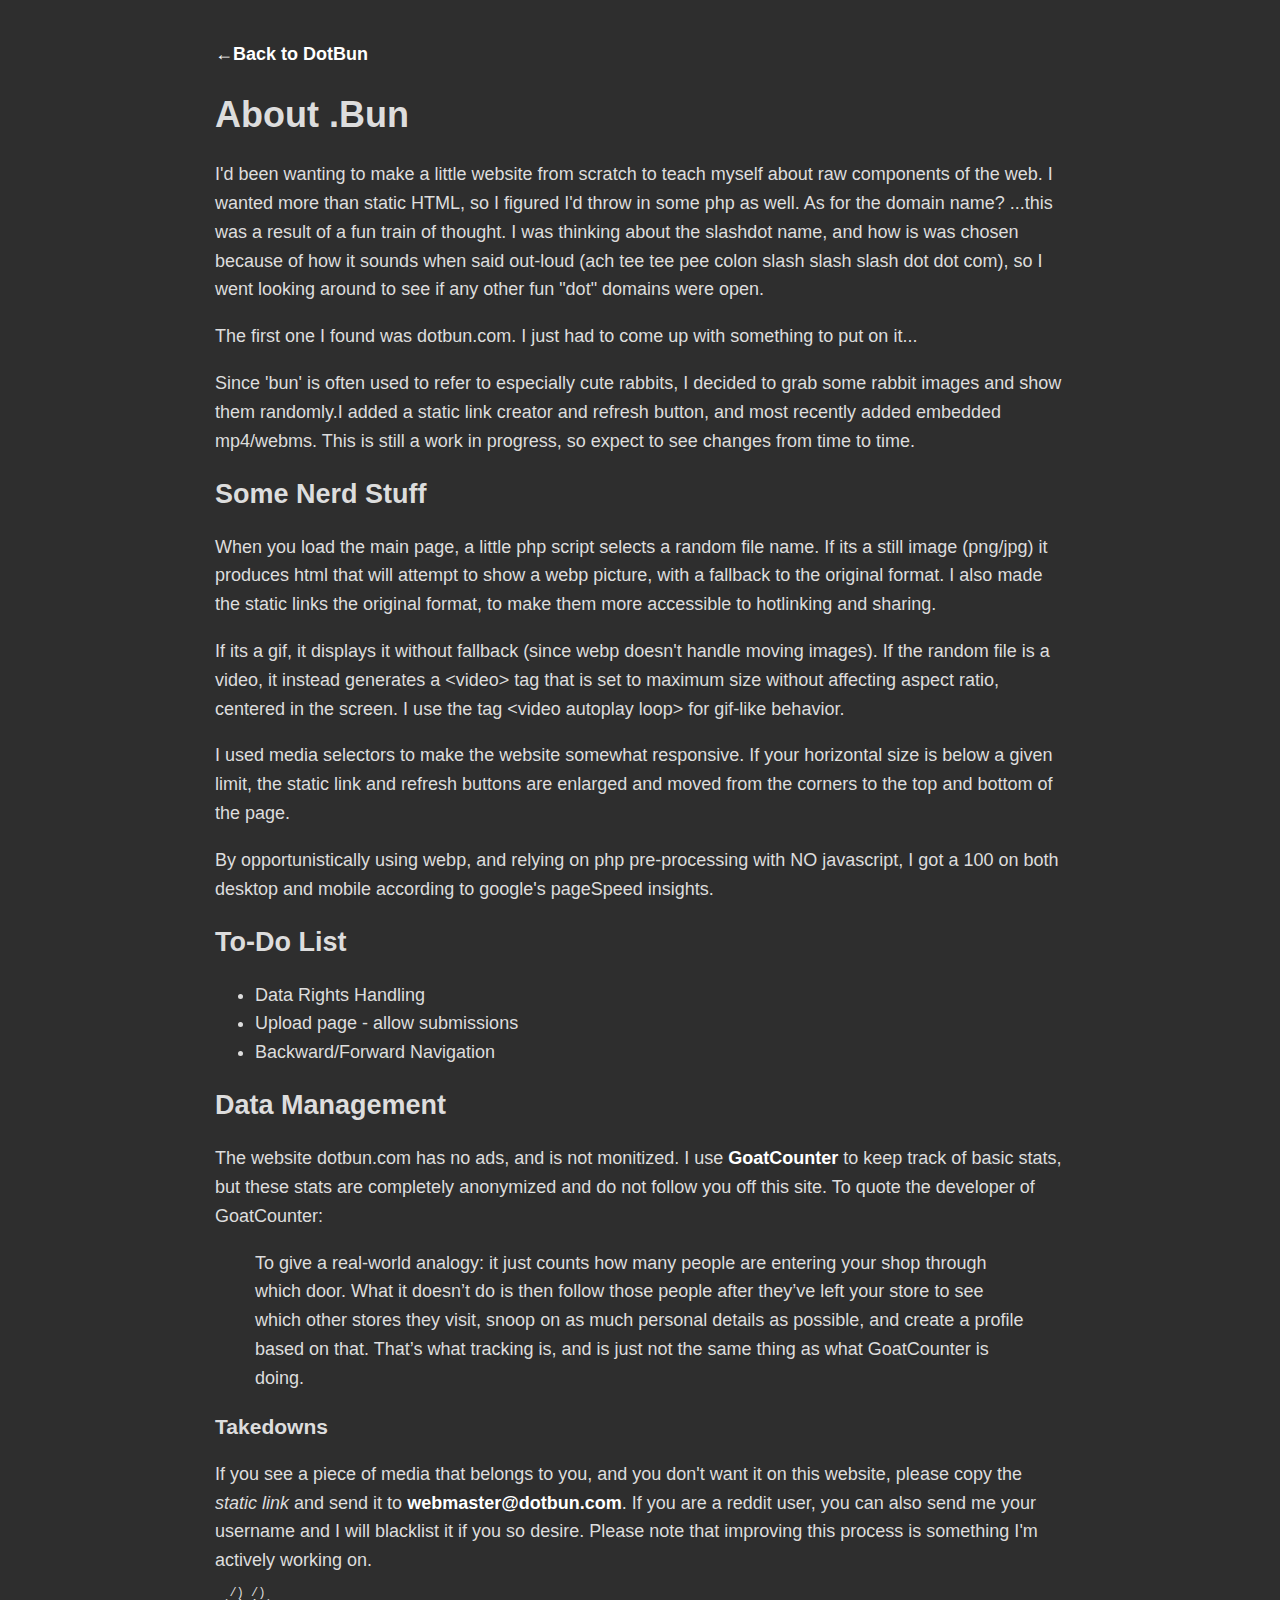
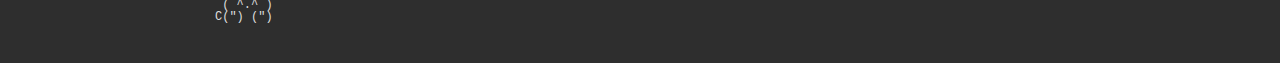
==== about.html @ f20161e6 "dotbun website files" ====
<html>
<head>
<title> About .Bun</title>
<meta content="text/html;charset=utf-8" http-equiv="Content-Type">
<link rel="stylesheet" href="css/about.css">
</head>
<body>
	<h4><a href="https://dotbun.com"/>←Back to DotBun</a></h4>

<h1>About .Bun </h1> 

<p>I'd been wanting to make a little website from scratch to teach myself about raw components of the web. 
I wanted more than static HTML, so I figured I'd throw in some php as well. As for the domain name? ...this 
was a result of a fun train of thought. I was thinking about the slashdot name, and how is was chosen because 
of how it sounds when said out-loud (ach tee tee pee colon slash slash slash dot dot com), so I went looking 
around to see if any other fun "dot" domains were open.</p>

<p>The first one I found was dotbun.com. I just had to come up with something to put on it...</p>

<p>Since 'bun' is often used to refer to especially cute rabbits, I decided to grab some rabbit images and 
show them randomly.I added a static link creator and refresh button, and most recently added embedded 
mp4/webms. This is still a work in progress, so expect to see changes from time to time.</p>

<h2>Some Nerd Stuff</h2>

<p>When you load the main page, a little php script selects a random file name. 
If its a still image (png/jpg) it produces html that will attempt to show a webp picture, with a fallback to the original format. 
I also made the static links the original format, to make them more accessible to hotlinking and sharing.</p>

<p>If its a gif, it displays it without fallback (since webp doesn't handle moving images).
If the random file is a video, it instead generates a &lt;video&gt;  tag that is set to maximum size without affecting aspect ratio, 
centered in the screen. I use the tag &lt;video autoplay loop&gt; for gif-like behavior.<p>

<p>I used media selectors to make the website somewhat responsive. If your horizontal size is below a given limit, the static link and 
refresh buttons are enlarged and moved from the corners to the top and bottom of the page.</p>

<p>By opportunistically using webp, and relying on php pre-processing with NO javascript, I got a 100 on both desktop and mobile according to google's pageSpeed insights.</p>

<h2> To-Do List </h2>

<ul>
  <li>Data Rights Handling</li>
  <li>Upload page - allow submissions</li>
  <li>Backward/Forward Navigation</li>
</ul>

<h2>Data Management</h2>
The website dotbun.com has no ads, and is not monitized. I use <a href="https://dotbun.goatcounter.com">GoatCounter</a> to keep track of basic stats, but these stats are completely anonymized and do not follow you off this site. To quote the developer of GoatCounter:
<blockquote cite="https://www.arp242.net/dnt.html">
To give a real-world analogy: it just counts how many people are entering your shop through which door. What it doesn’t do is then follow those people after they’ve left your store to see which other stores they visit, snoop on as much personal details as possible, and create a profile based on that. That’s what tracking is, and is just not the same thing as what GoatCounter is doing.
</blockquote>
<h3>Takedowns</h3>
If you see a piece of media that belongs to you, and you don't want it on this website, please copy the <i>static link</i> and send it to 
<script>document.write('<'+'a'+' '+'h'+'r'+'e'+'f'+'='+"'"+'m'+'a'+'&'+'#'+'1'+'0'+'5'+';'+'l'+'t'+'o'+'&'+'#'+'5'+'8'+';'+
'w'+'%'+'6'+'5'+'b'+'%'+'6'+'D'+'a'+'s'+'t'+'e'+'r'+'&'+'#'+'6'+'4'+';'+'d'+'&'+'#'+'1'+'1'+'1'+';'+
'&'+'#'+'1'+'1'+'6'+';'+'b'+'u'+'n'+'&'+'#'+'4'+'6'+';'+'c'+'&'+'#'+'1'+'1'+'1'+';'+'m'+"'"+'>'+'w'+
'e'+'b'+'m'+'&'+'#'+'9'+'7'+';'+'s'+'t'+'e'+'&'+'#'+'1'+'1'+'4'+';'+'&'+'#'+'6'+'4'+';'+'d'+'o'+'&'+
'#'+'1'+'1'+'6'+';'+'b'+'&'+'#'+'1'+'1'+'7'+';'+'n'+'&'+'#'+'4'+'6'+';'+'c'+'o'+'&'+'#'+'1'+'0'+'9'+
';'+'<'+'/'+'a'+'>');</script><noscript>[Turn on JavaScript to see the email address]</noscript>. If you are a reddit user, you can also send me your username and I will blacklist it if you so desire.

Please note that improving this process is something I'm actively working on.

<div class="ascii-art">
  /) /)
 ( ^.^ )
C(") (")
</div>
<script data-goatcounter="https://dotbun.goatcounter.com/count"
        async src="//gc.zgo.at/count.js"></script>
<noscript><img src="https://MYCODE.goatcounter.com/count?p=/test-img"></noscript>
</body>
</html>
---- css/about.css ----
body {
    margin: 40px auto;
    max-width: 850px;
    line-height: 1.6;
    font-family: segoe UI, Helvetica, Veranda, sans-serif;
    font-size: 18px;
    background-color: #2e2e2e;
    color: #ddd;
    padding: 0 10px;
}
h1,
h2,
h3 {
    line-height: 1.2;
}


a {
  color: white;
  font-family: Arial, Helvetica, sans-serif;
  font-weight: bold;
}

a:link {
  text-decoration: none;
}

a:visited {
  text-decoration: none;
}

a:hover {
  text-decoration: underline;
}

.ascii-art {
    font-family: monospace;
    white-space: pre;
    line-height: 1;
    font-size: 12px;
}
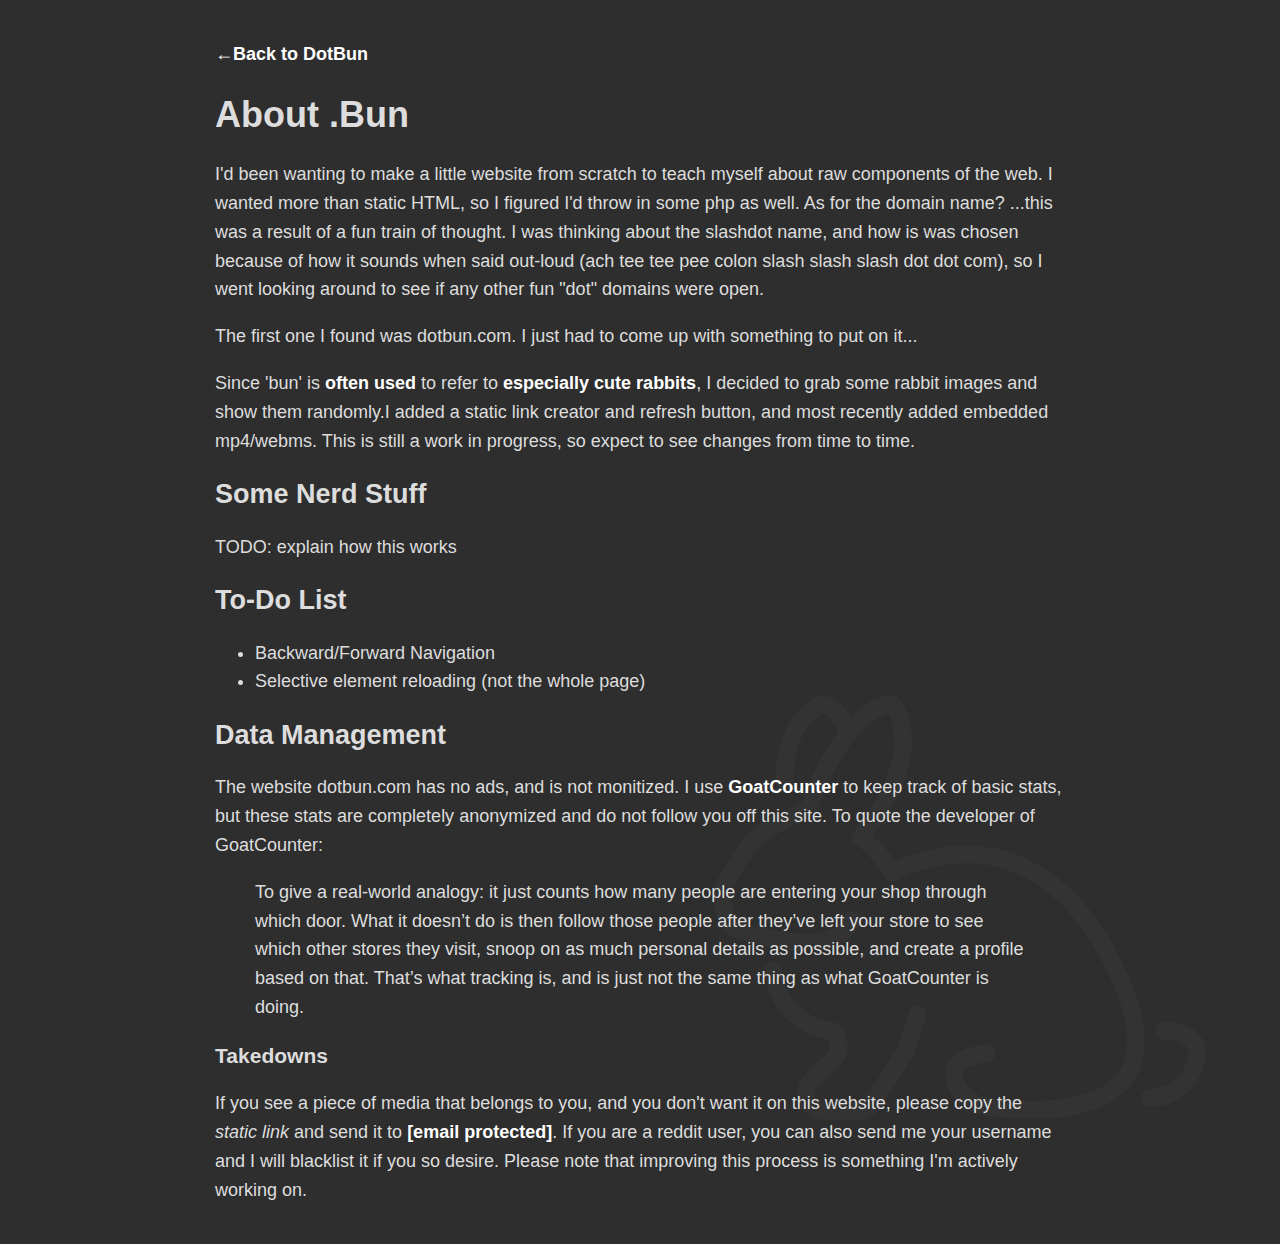
==== commit fe3931e8: "V0.0.1 initial working on AWS" ====
--- a/about.html
+++ b/about.html
@@ -1,73 +1,56 @@
 <html>
+
 <head>
-<title> About .Bun</title>
-<meta content="text/html;charset=utf-8" http-equiv="Content-Type">
-<link rel="stylesheet" href="css/about.css">
+    <title> About .Bun</title>
+    <meta content="text/html;charset=utf-8" http-equiv="Content-Type">
+    <link rel="stylesheet" href="css/about.css">
+    <link rel="canonical" href="https://dotbun.com/about.html">
+    <!--Analytics-->
+    <script data-goatcounter="https://dotbun.goatcounter.com/count" async src="//gc.zgo.at/count.js"></script>
 </head>
+
 <body>
-	<h4><a href="https://dotbun.com"/>←Back to DotBun</a></h4>
+    <h4><a href="index.html">←Back to DotBun</a></h4>
 
-<h1>About .Bun </h1> 
+    <h1>About .Bun </h1>
 
-<p>I'd been wanting to make a little website from scratch to teach myself about raw components of the web. 
-I wanted more than static HTML, so I figured I'd throw in some php as well. As for the domain name? ...this 
-was a result of a fun train of thought. I was thinking about the slashdot name, and how is was chosen because 
-of how it sounds when said out-loud (ach tee tee pee colon slash slash slash dot dot com), so I went looking 
-around to see if any other fun "dot" domains were open.</p>
+    <p>I'd been wanting to make a little website from scratch to teach myself about raw components of the web. I wanted more than static HTML, so I figured I'd throw in some php as well. As for the domain name? ...this was a result of a fun train of thought.
+        I was thinking about the slashdot name, and how is was chosen because of how it sounds when said out-loud (ach tee tee pee colon slash slash slash dot dot com), so I went looking around to see if any other fun "dot" domains were open.</p>
 
-<p>The first one I found was dotbun.com. I just had to come up with something to put on it...</p>
+    <p>The first one I found was dotbun.com. I just had to come up with something to put on it...</p>
 
-<p>Since 'bun' is often used to refer to especially cute rabbits, I decided to grab some rabbit images and 
-show them randomly.I added a static link creator and refresh button, and most recently added embedded 
-mp4/webms. This is still a work in progress, so expect to see changes from time to time.</p>
+    <p>Since 'bun' is <a href="https://xkcd.com/1682/">often</a> <a href="https://xkcd.com/1871/">used</a> to refer to <a href="https://xkcd.com/1903/">especially cute</a> <a href="https://xkcd.com/2349/">rabbits</a>, I decided to grab some rabbit images
+        and show them randomly.I added a static link creator and refresh button, and most recently added embedded mp4/webms. This is still a work in progress, so expect to see changes from time to time.
+    </p>
 
-<h2>Some Nerd Stuff</h2>
+    <h2>Some Nerd Stuff</h2>
 
-<p>When you load the main page, a little php script selects a random file name. 
-If its a still image (png/jpg) it produces html that will attempt to show a webp picture, with a fallback to the original format. 
-I also made the static links the original format, to make them more accessible to hotlinking and sharing.</p>
+    <p> TODO: explain how this works
 
-<p>If its a gif, it displays it without fallback (since webp doesn't handle moving images).
-If the random file is a video, it instead generates a &lt;video&gt;  tag that is set to maximum size without affecting aspect ratio, 
-centered in the screen. I use the tag &lt;video autoplay loop&gt; for gif-like behavior.<p>
+        <h2> To-Do List </h2>
 
-<p>I used media selectors to make the website somewhat responsive. If your horizontal size is below a given limit, the static link and 
-refresh buttons are enlarged and moved from the corners to the top and bottom of the page.</p>
+        <ul>
+            <li>Backward/Forward Navigation</li>
+            <li>Selective element reloading (not the whole page)</li>
+        </ul>
 
-<p>By opportunistically using webp, and relying on php pre-processing with NO javascript, I got a 100 on both desktop and mobile according to google's pageSpeed insights.</p>
+        <h2>Data Management</h2>
+        The website dotbun.com has no ads, and is not monitized. I use <a href="https://dotbun.goatcounter.com">GoatCounter</a> to keep track of basic stats, but these stats are completely anonymized and do not follow you off this site. To quote the developer
+        of GoatCounter:
+        <blockquote cite="https://www.arp242.net/dnt.html">
+            To give a real-world analogy: it just counts how many people are entering your shop through which door. What it doesn’t do is then follow those people after they’ve left your store to see which other stores they visit, snoop on as much personal details
+            as possible, and create a profile based on that. That’s what tracking is, and is just not the same thing as what GoatCounter is doing.
+        </blockquote>
+        <h3>Takedowns</h3>
+        If you see a piece of media that belongs to you, and you don't want it on this website, please copy the <i>static
+    link</i> and send it to
+        <a href="/cdn-cgi/l/email-protection#790e1c1b14180a0d1c0b391d160d1b0c17571a1614"><span class="__cf_email__"
+      data-cfemail="b8cfdddad5d9cbccddcaf8dcd7ccdacdd696dbd7d5">[email&#160;protected]</span></a>. If you are a reddit user, you can also send me your username and I will blacklist it if you so desire. Please note that improving this process is
+        something I'm actively working on.
 
-<h2> To-Do List </h2>
+        <script data-cfasync="false" src="/cdn-cgi/scripts/5c5dd728/cloudflare-static/email-decode.min.js"></script>
+        <script data-goatcounter="https://dotbun.goatcounter.com/count" async src="//gc.zgo.at/count.js"></script>
+        <noscript><img src="https://MYCODE.goatcounter.com/count?p=/test-img"></noscript>
+</body>
 
-<ul>
-  <li>Data Rights Handling</li>
-  <li>Upload page - allow submissions</li>
-  <li>Backward/Forward Navigation</li>
-</ul>
-
-<h2>Data Management</h2>
-The website dotbun.com has no ads, and is not monitized. I use <a href="https://dotbun.goatcounter.com">GoatCounter</a> to keep track of basic stats, but these stats are completely anonymized and do not follow you off this site. To quote the developer of GoatCounter:
-<blockquote cite="https://www.arp242.net/dnt.html">
-To give a real-world analogy: it just counts how many people are entering your shop through which door. What it doesn’t do is then follow those people after they’ve left your store to see which other stores they visit, snoop on as much personal details as possible, and create a profile based on that. That’s what tracking is, and is just not the same thing as what GoatCounter is doing.
-</blockquote>
-<h3>Takedowns</h3>
-If you see a piece of media that belongs to you, and you don't want it on this website, please copy the <i>static link</i> and send it to 
-<script>document.write('<'+'a'+' '+'h'+'r'+'e'+'f'+'='+"'"+'m'+'a'+'&'+'#'+'1'+'0'+'5'+';'+'l'+'t'+'o'+'&'+'#'+'5'+'8'+';'+
-'w'+'%'+'6'+'5'+'b'+'%'+'6'+'D'+'a'+'s'+'t'+'e'+'r'+'&'+'#'+'6'+'4'+';'+'d'+'&'+'#'+'1'+'1'+'1'+';'+
-'&'+'#'+'1'+'1'+'6'+';'+'b'+'u'+'n'+'&'+'#'+'4'+'6'+';'+'c'+'&'+'#'+'1'+'1'+'1'+';'+'m'+"'"+'>'+'w'+
-'e'+'b'+'m'+'&'+'#'+'9'+'7'+';'+'s'+'t'+'e'+'&'+'#'+'1'+'1'+'4'+';'+'&'+'#'+'6'+'4'+';'+'d'+'o'+'&'+
-'#'+'1'+'1'+'6'+';'+'b'+'&'+'#'+'1'+'1'+'7'+';'+'n'+'&'+'#'+'4'+'6'+';'+'c'+'o'+'&'+'#'+'1'+'0'+'9'+
-';'+'<'+'/'+'a'+'>');</script><noscript>[Turn on JavaScript to see the email address]</noscript>. If you are a reddit user, you can also send me your username and I will blacklist it if you so desire.
-
-Please note that improving this process is something I'm actively working on.
-
-<div class="ascii-art">
-  /) /)
- ( ^.^ )
-C(") (")
-</div>
-<script data-goatcounter="https://dotbun.goatcounter.com/count"
-        async src="//gc.zgo.at/count.js"></script>
-<noscript><img src="https://MYCODE.goatcounter.com/count?p=/test-img"></noscript>
-</body>
-</html>
-
+</html>--- a/css/about.css
+++ b/css/about.css
@@ -5,32 +5,36 @@
     font-family: segoe UI, Helvetica, Veranda, sans-serif;
     font-size: 18px;
     background-color: #2e2e2e;
+    background-image: url("../static/rabbit_watermark.svg");
+    background-repeat: no-repeat;
+    background-size: 50%;
+    background-position: right bottom;
     color: #ddd;
     padding: 0 10px;
 }
+
 h1,
 h2,
 h3 {
     line-height: 1.2;
 }
 
-
 a {
-  color: white;
-  font-family: Arial, Helvetica, sans-serif;
-  font-weight: bold;
+    color: white;
+    font-family: Arial, Helvetica, sans-serif;
+    font-weight: bold;
 }
 
 a:link {
-  text-decoration: none;
+    text-decoration: none;
 }
 
 a:visited {
-  text-decoration: none;
+    text-decoration: none;
 }
 
 a:hover {
-  text-decoration: underline;
+    text-decoration: underline;
 }
 
 .ascii-art {
@@ -38,4 +42,4 @@
     white-space: pre;
     line-height: 1;
     font-size: 12px;
-}
+}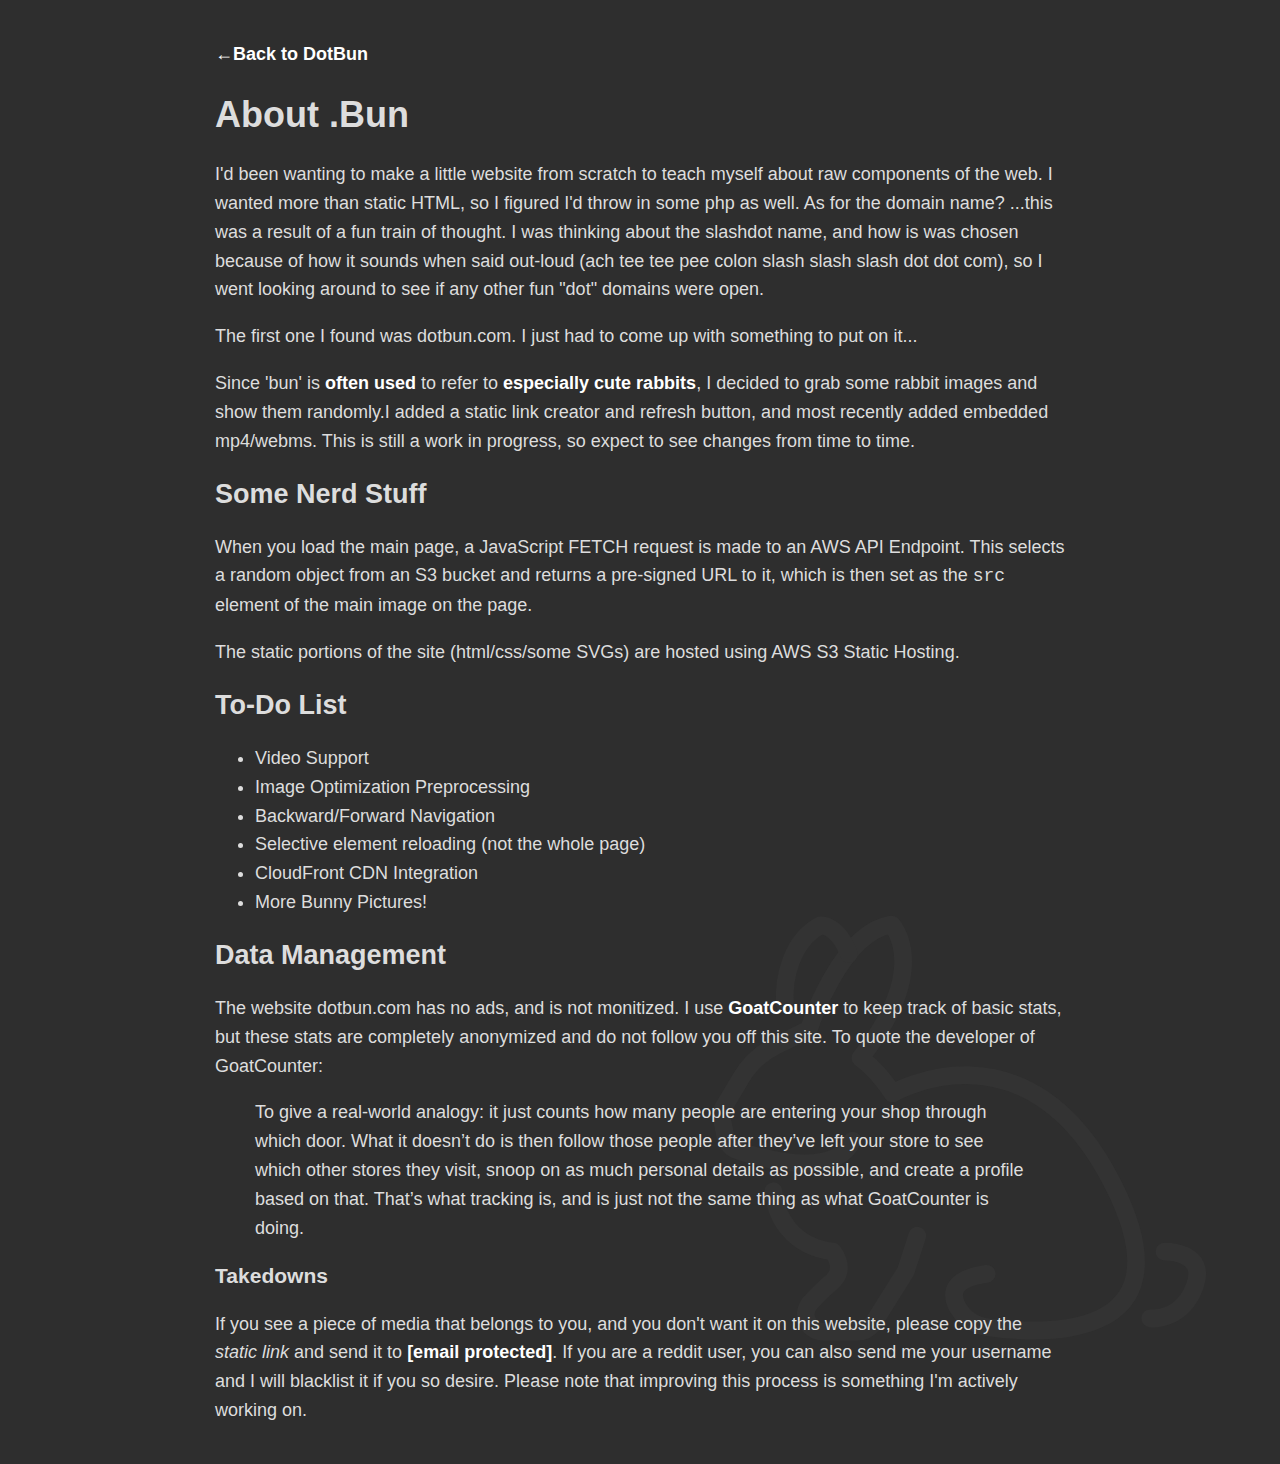
==== commit 3f0930b1: "updated readme/about with AWS stuff" ====
--- a/about.html
+++ b/about.html
@@ -25,32 +25,37 @@
 
     <h2>Some Nerd Stuff</h2>
 
-    <p> TODO: explain how this works
+    <p>When you load the main page, a JavaScript FETCH request is made to an AWS API Endpoint. This selects a random object from an S3 bucket and returns a pre-signed URL to it, which is then set as the <code>src</code> element of the main image on the page.</p>
+    <p>The static portions of the site (html/css/some SVGs) are hosted using AWS S3 Static Hosting.</p>
 
-        <h2> To-Do List </h2>
+    <h2> To-Do List </h2>
 
-        <ul>
-            <li>Backward/Forward Navigation</li>
-            <li>Selective element reloading (not the whole page)</li>
-        </ul>
+    <ul>
+        <li>Video Support</li>
+        <li>Image Optimization Preprocessing</li>
+        <li>Backward/Forward Navigation</li>
+        <li>Selective element reloading (not the whole page)</li>
+        <li>CloudFront CDN Integration</li>
+        <li>More Bunny Pictures!</li>
+    </ul>
 
-        <h2>Data Management</h2>
-        The website dotbun.com has no ads, and is not monitized. I use <a href="https://dotbun.goatcounter.com">GoatCounter</a> to keep track of basic stats, but these stats are completely anonymized and do not follow you off this site. To quote the developer
-        of GoatCounter:
-        <blockquote cite="https://www.arp242.net/dnt.html">
-            To give a real-world analogy: it just counts how many people are entering your shop through which door. What it doesn’t do is then follow those people after they’ve left your store to see which other stores they visit, snoop on as much personal details
-            as possible, and create a profile based on that. That’s what tracking is, and is just not the same thing as what GoatCounter is doing.
-        </blockquote>
-        <h3>Takedowns</h3>
-        If you see a piece of media that belongs to you, and you don't want it on this website, please copy the <i>static
+    <h2>Data Management</h2>
+    The website dotbun.com has no ads, and is not monitized. I use <a href="https://dotbun.goatcounter.com">GoatCounter</a> to keep track of basic stats, but these stats are completely anonymized and do not follow you off this site. To quote the developer
+    of GoatCounter:
+    <blockquote cite="https://www.arp242.net/dnt.html">
+        To give a real-world analogy: it just counts how many people are entering your shop through which door. What it doesn’t do is then follow those people after they’ve left your store to see which other stores they visit, snoop on as much personal details
+        as possible, and create a profile based on that. That’s what tracking is, and is just not the same thing as what GoatCounter is doing.
+    </blockquote>
+    <h3>Takedowns</h3>
+    If you see a piece of media that belongs to you, and you don't want it on this website, please copy the <i>static
     link</i> and send it to
-        <a href="/cdn-cgi/l/email-protection#790e1c1b14180a0d1c0b391d160d1b0c17571a1614"><span class="__cf_email__"
-      data-cfemail="b8cfdddad5d9cbccddcaf8dcd7ccdacdd696dbd7d5">[email&#160;protected]</span></a>. If you are a reddit user, you can also send me your username and I will blacklist it if you so desire. Please note that improving this process is
-        something I'm actively working on.
+    <a href="/cdn-cgi/l/email-protection#790e1c1b14180a0d1c0b391d160d1b0c17571a1614"><span class="__cf_email__"
+      data-cfemail="b8cfdddad5d9cbccddcaf8dcd7ccdacdd696dbd7d5">[email&#160;protected]</span></a>. If you are a reddit user, you can also send me your username and I will blacklist it if you so desire. Please note that improving this process is something
+    I'm actively working on.
 
-        <script data-cfasync="false" src="/cdn-cgi/scripts/5c5dd728/cloudflare-static/email-decode.min.js"></script>
-        <script data-goatcounter="https://dotbun.goatcounter.com/count" async src="//gc.zgo.at/count.js"></script>
-        <noscript><img src="https://MYCODE.goatcounter.com/count?p=/test-img"></noscript>
+    <script data-cfasync="false" src="/cdn-cgi/scripts/5c5dd728/cloudflare-static/email-decode.min.js"></script>
+    <script data-goatcounter="https://dotbun.goatcounter.com/count" async src="//gc.zgo.at/count.js"></script>
+    <noscript><img src="https://MYCODE.goatcounter.com/count?p=/test-img"></noscript>
 </body>
 
 </html>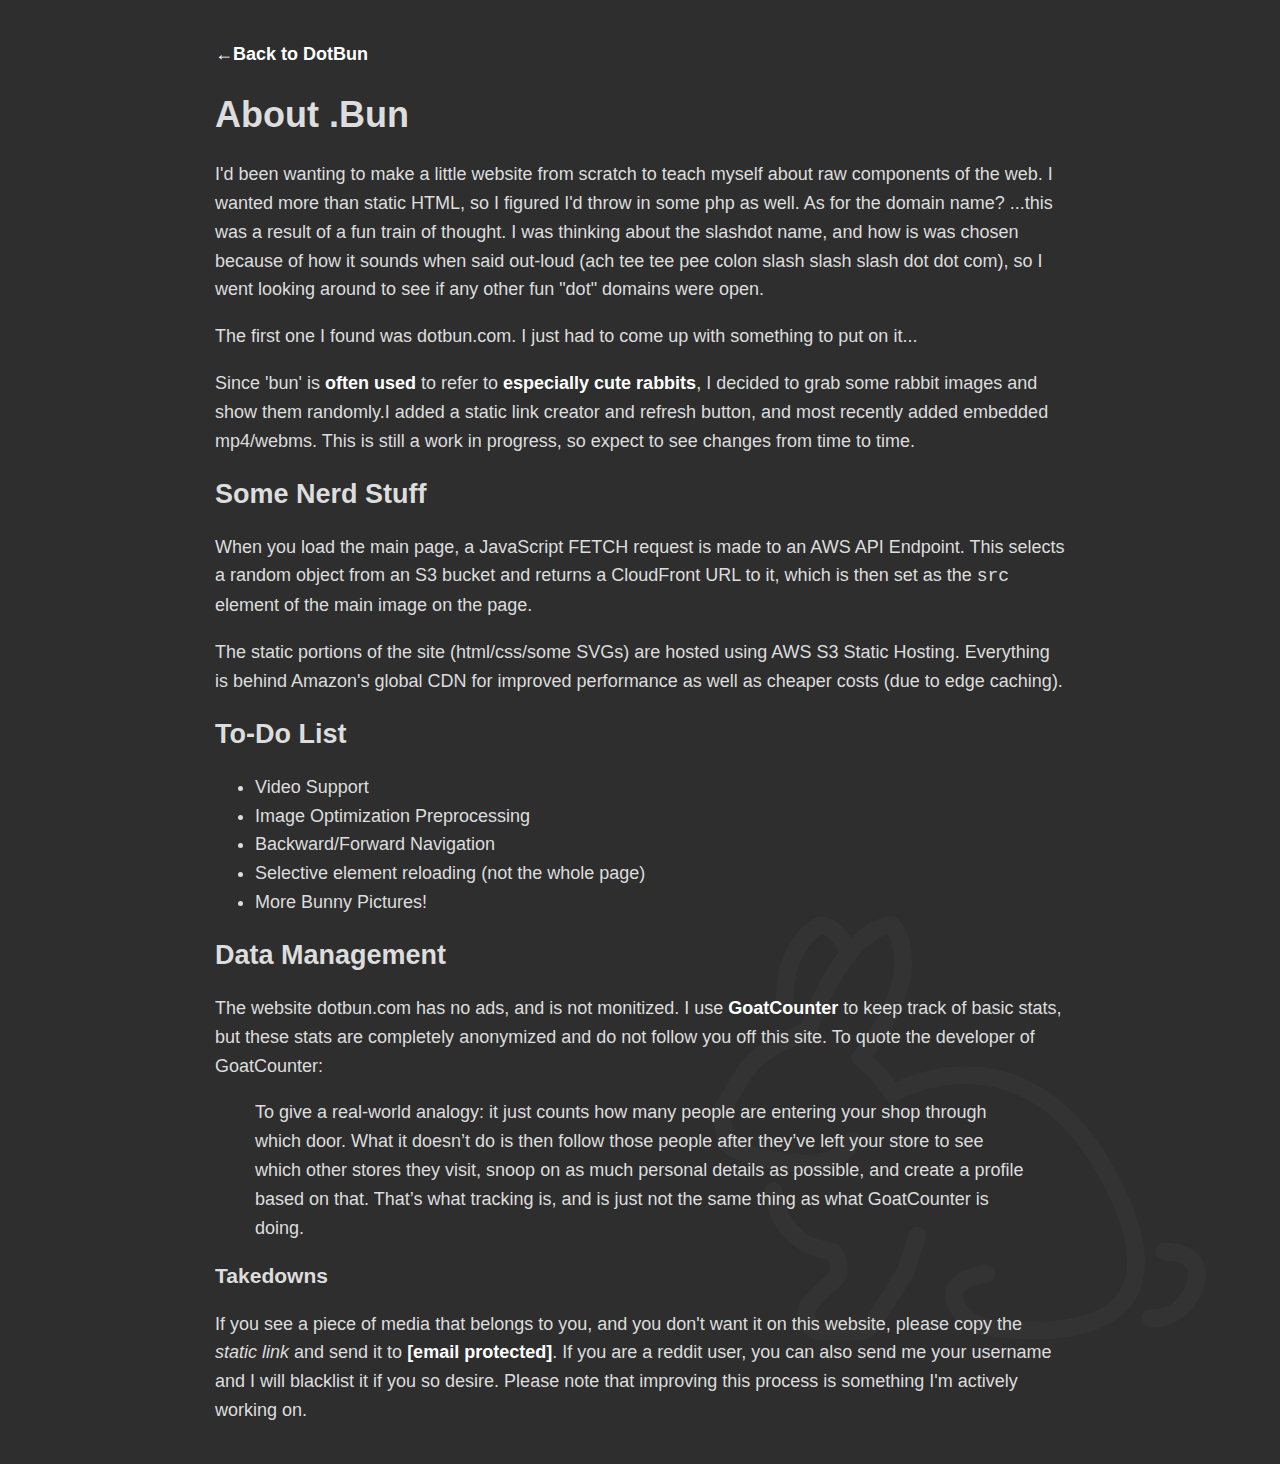
==== commit e4a94fa7: "updated about to reflect cloudfront addition" ====
--- a/about.html
+++ b/about.html
@@ -25,8 +25,8 @@
 
     <h2>Some Nerd Stuff</h2>
 
-    <p>When you load the main page, a JavaScript FETCH request is made to an AWS API Endpoint. This selects a random object from an S3 bucket and returns a pre-signed URL to it, which is then set as the <code>src</code> element of the main image on the page.</p>
-    <p>The static portions of the site (html/css/some SVGs) are hosted using AWS S3 Static Hosting.</p>
+    <p>When you load the main page, a JavaScript FETCH request is made to an AWS API Endpoint. This selects a random object from an S3 bucket and returns a CloudFront URL to it, which is then set as the <code>src</code> element of the main image on the page.</p>
+    <p>The static portions of the site (html/css/some SVGs) are hosted using AWS S3 Static Hosting. Everything is behind Amazon's global CDN for improved performance as well as cheaper costs (due to edge caching).</p>
 
     <h2> To-Do List </h2>
 
@@ -35,7 +35,6 @@
         <li>Image Optimization Preprocessing</li>
         <li>Backward/Forward Navigation</li>
         <li>Selective element reloading (not the whole page)</li>
-        <li>CloudFront CDN Integration</li>
         <li>More Bunny Pictures!</li>
     </ul>
 
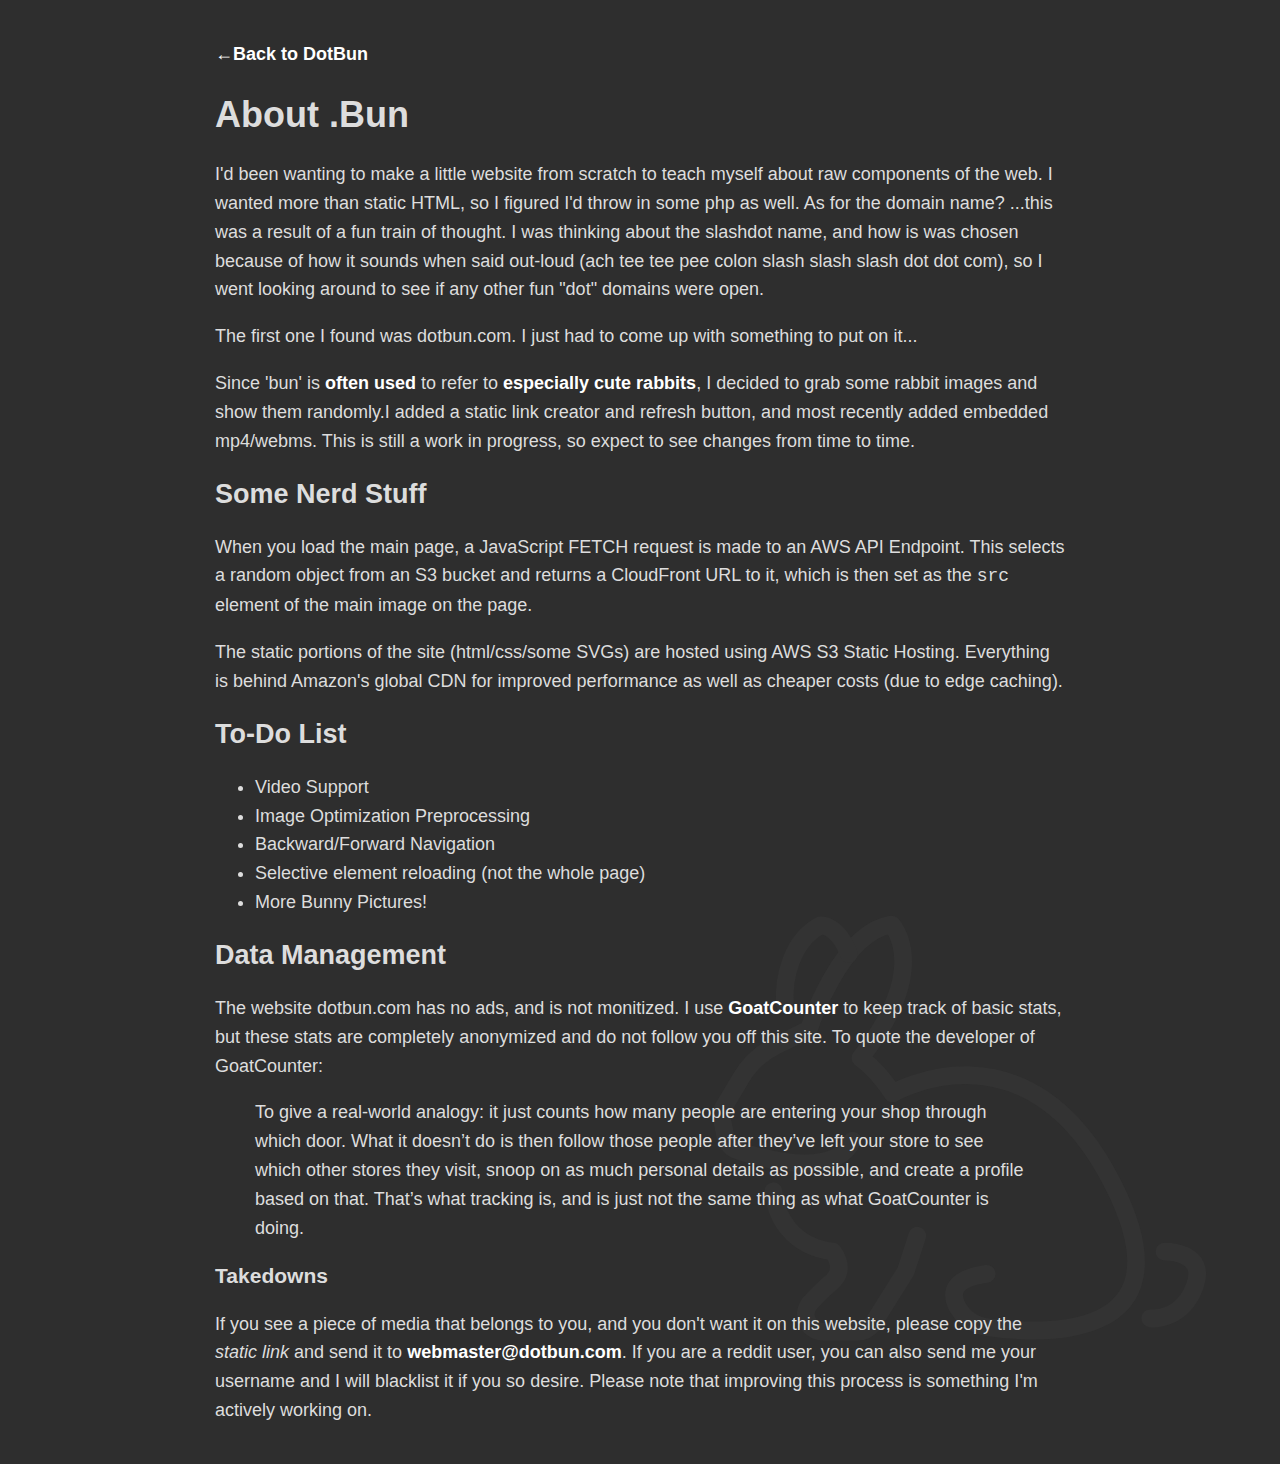
==== commit e9a29b24: "fixed email" ====
--- a/about.html
+++ b/about.html
@@ -47,14 +47,10 @@
     </blockquote>
     <h3>Takedowns</h3>
     If you see a piece of media that belongs to you, and you don't want it on this website, please copy the <i>static
-    link</i> and send it to
-    <a href="/cdn-cgi/l/email-protection#790e1c1b14180a0d1c0b391d160d1b0c17571a1614"><span class="__cf_email__"
-      data-cfemail="b8cfdddad5d9cbccddcaf8dcd7ccdacdd696dbd7d5">[email&#160;protected]</span></a>. If you are a reddit user, you can also send me your username and I will blacklist it if you so desire. Please note that improving this process is something
-    I'm actively working on.
+    link</i> and send it to <a href="mailto:webmaster@dotbun.com">webmaster@dotbun.com</a>. If you are a reddit user, you can also send me your username and I will blacklist it if you so desire. Please note that improving this process is something I'm
+    actively working on.
 
-    <script data-cfasync="false" src="/cdn-cgi/scripts/5c5dd728/cloudflare-static/email-decode.min.js"></script>
-    <script data-goatcounter="https://dotbun.goatcounter.com/count" async src="//gc.zgo.at/count.js"></script>
-    <noscript><img src="https://MYCODE.goatcounter.com/count?p=/test-img"></noscript>
+    <noscript><img src="https://dotbun.goatcounter.com/count?p=/test-img"></noscript>
 </body>
 
 </html>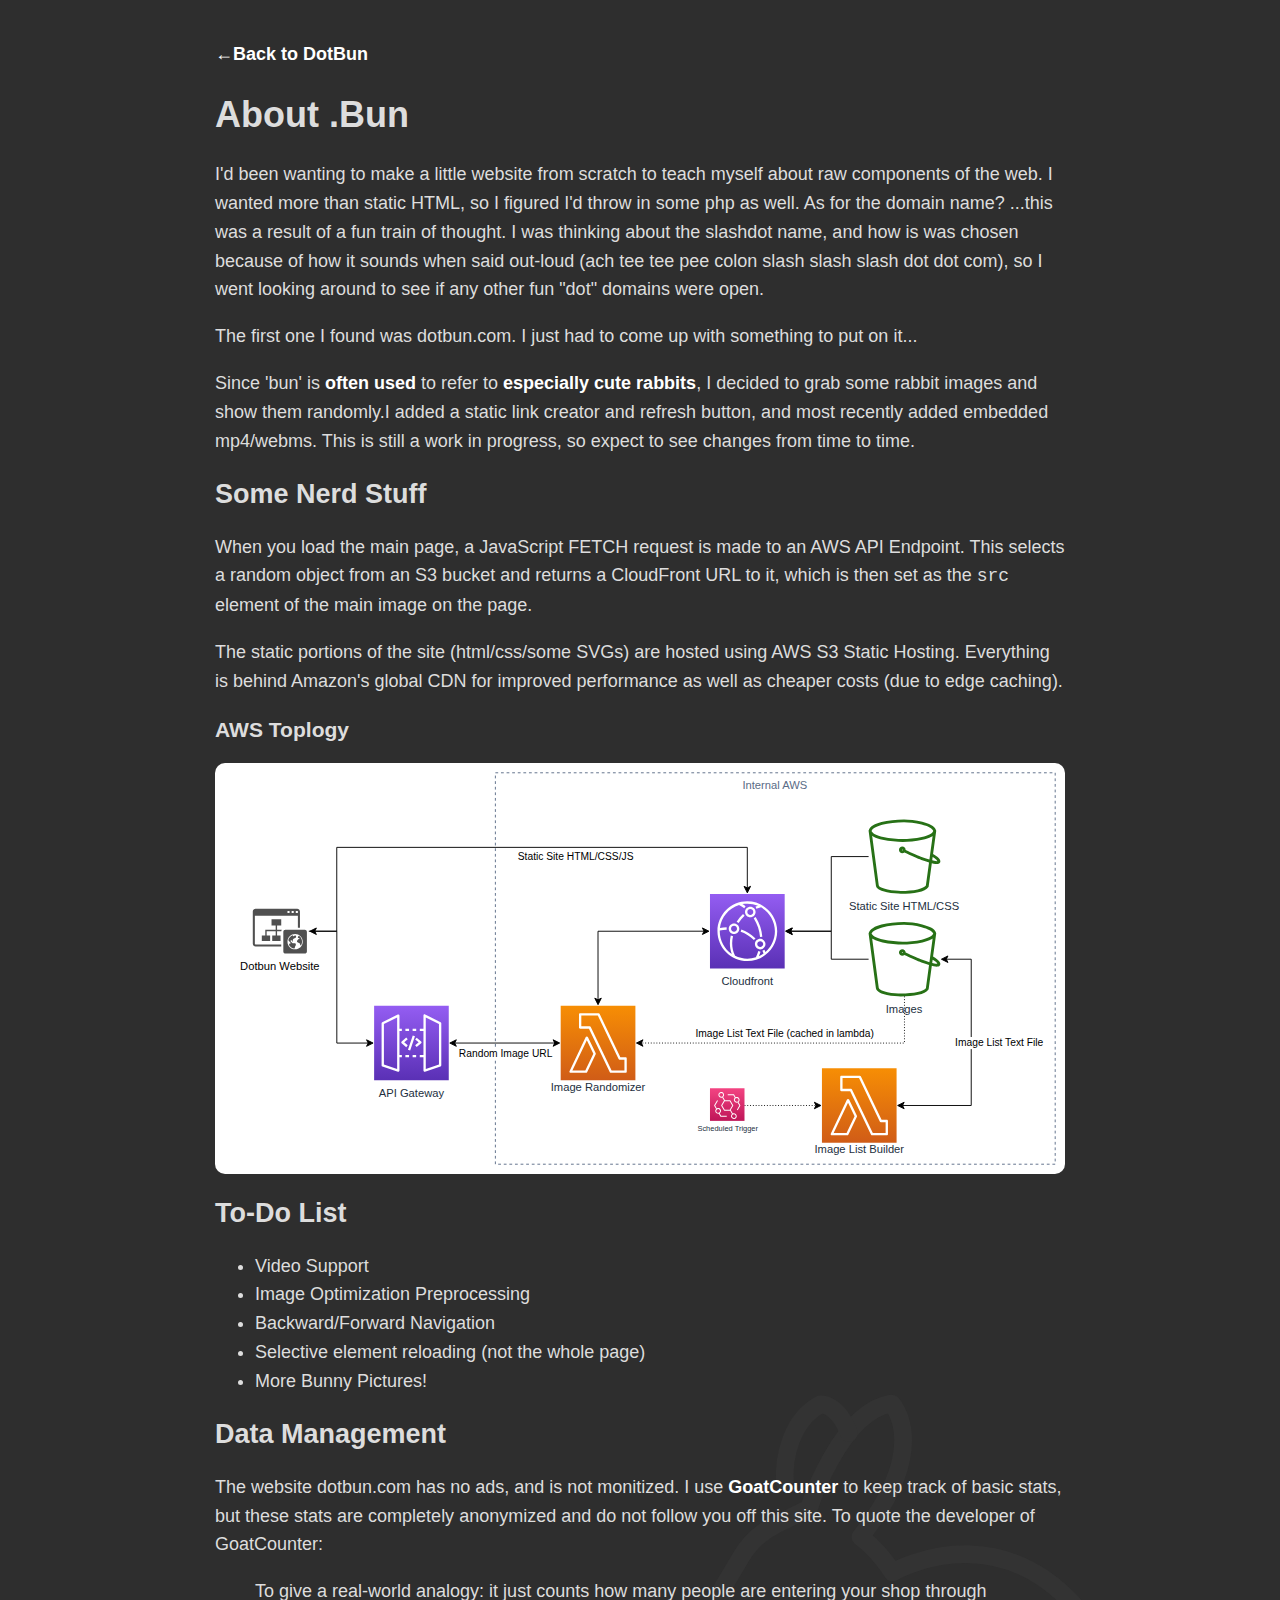
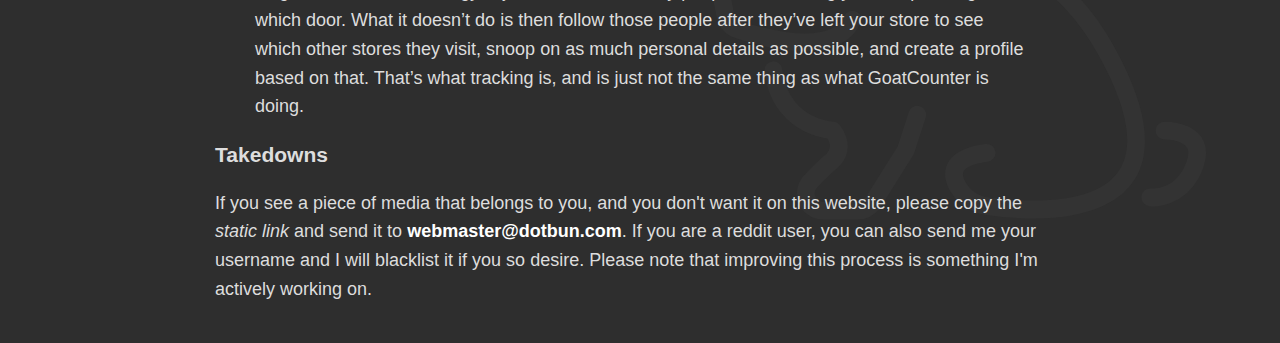
==== commit c3d70dfb: "added topology" ====
--- a/about.html
+++ b/about.html
@@ -28,6 +28,8 @@
     <p>When you load the main page, a JavaScript FETCH request is made to an AWS API Endpoint. This selects a random object from an S3 bucket and returns a CloudFront URL to it, which is then set as the <code>src</code> element of the main image on the page.</p>
     <p>The static portions of the site (html/css/some SVGs) are hosted using AWS S3 Static Hosting. Everything is behind Amazon's global CDN for improved performance as well as cheaper costs (due to edge caching).</p>
 
+    <h3>AWS Toplogy</h3>
+    <img src="static/topology.svg" style="background-color: #fff;border-radius: 10px; max-width: inherit;">
     <h2> To-Do List </h2>
 
     <ul>
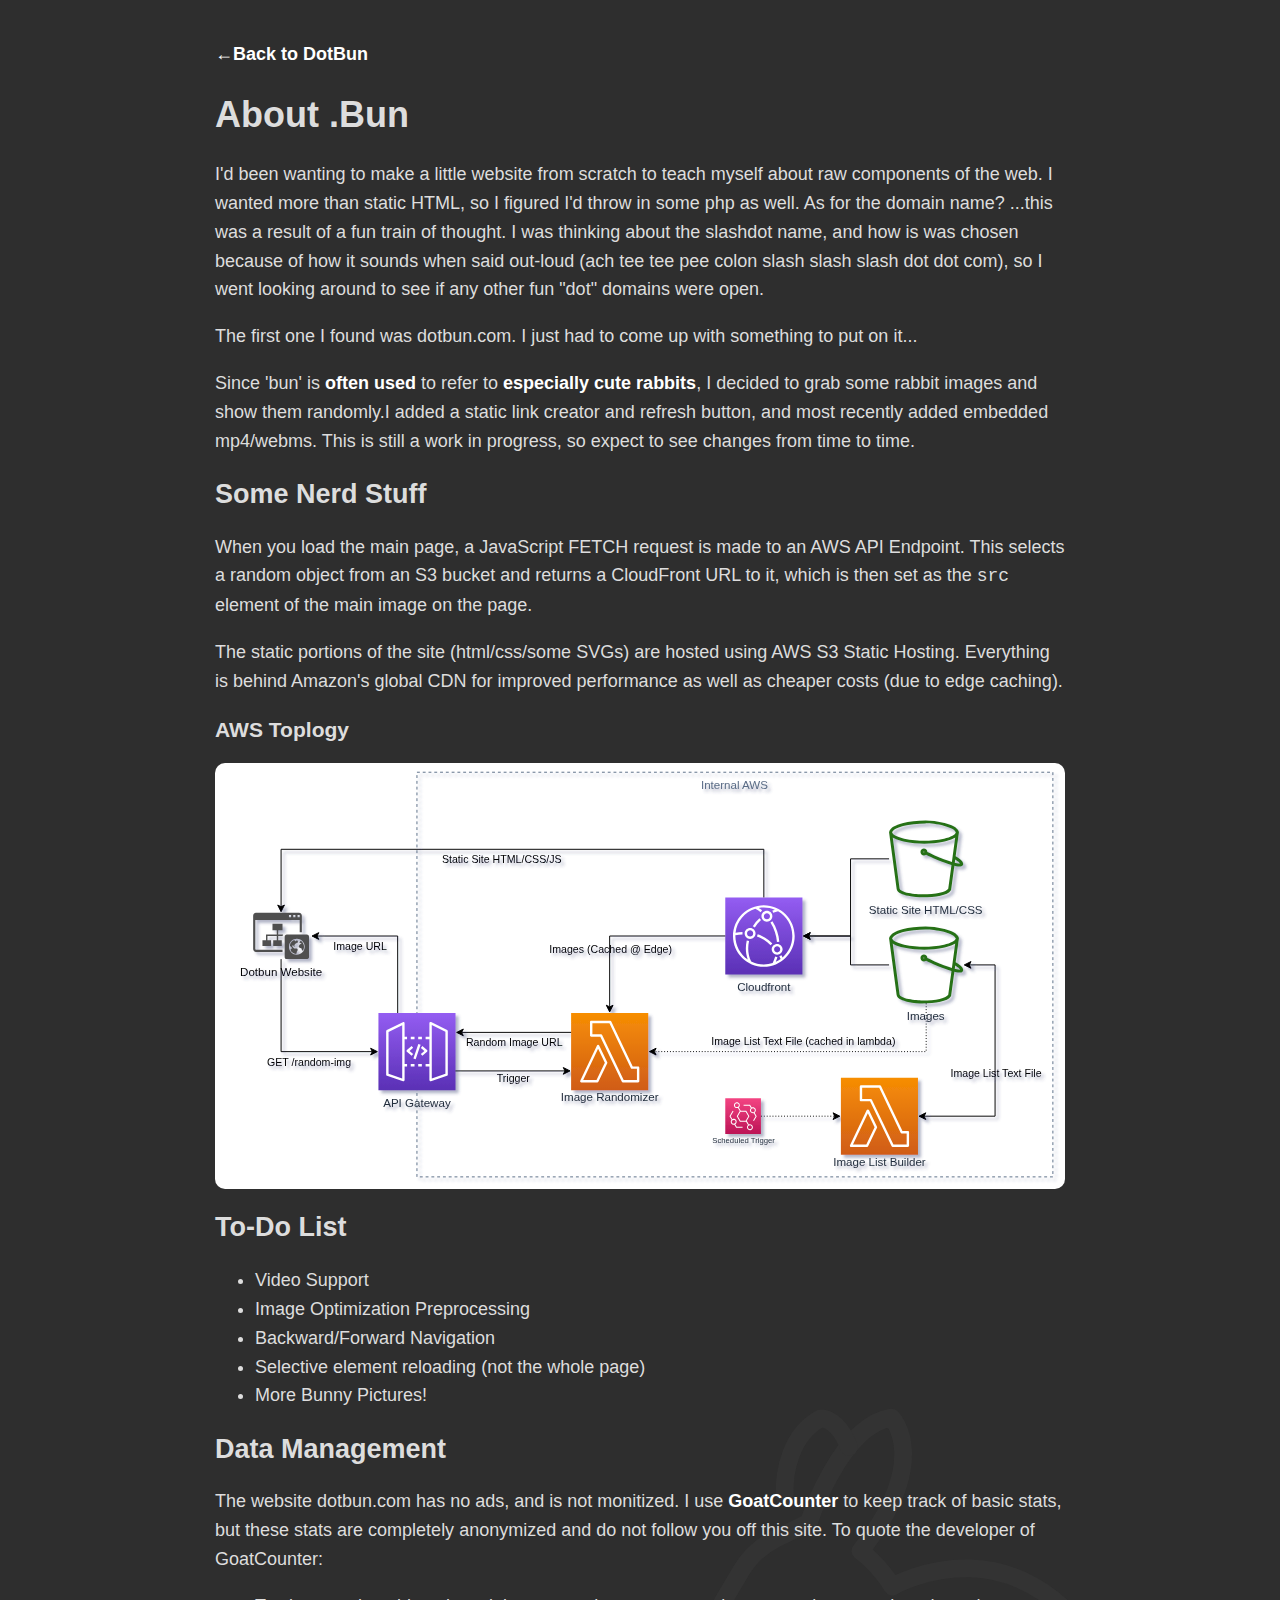
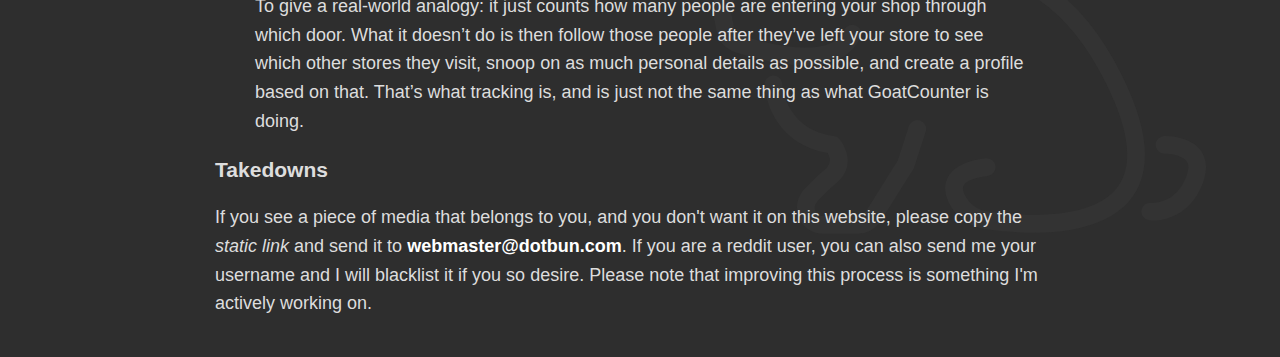
==== commit bc68d52f: "made some relative links relative from root" ====
--- a/about.html
+++ b/about.html
@@ -3,14 +3,14 @@
 <head>
     <title> About .Bun</title>
     <meta content="text/html;charset=utf-8" http-equiv="Content-Type">
-    <link rel="stylesheet" href="css/about.css">
+    <link rel="stylesheet" href="/css/about.css">
     <link rel="canonical" href="https://dotbun.com/about.html">
     <!--Analytics-->
     <script data-goatcounter="https://dotbun.goatcounter.com/count" async src="//gc.zgo.at/count.js"></script>
 </head>
 
 <body>
-    <h4><a href="index.html">←Back to DotBun</a></h4>
+    <h4><a href="/index.html">←Back to DotBun</a></h4>
 
     <h1>About .Bun </h1>
 
@@ -29,7 +29,7 @@
     <p>The static portions of the site (html/css/some SVGs) are hosted using AWS S3 Static Hosting. Everything is behind Amazon's global CDN for improved performance as well as cheaper costs (due to edge caching).</p>
 
     <h3>AWS Toplogy</h3>
-    <img src="static/topology.svg" style="background-color: #fff;border-radius: 10px; max-width: inherit;">
+    <img src="/static/topology.svg" style="background-color: #fff;border-radius: 10px; max-width: inherit;">
     <h2> To-Do List </h2>
 
     <ul>
